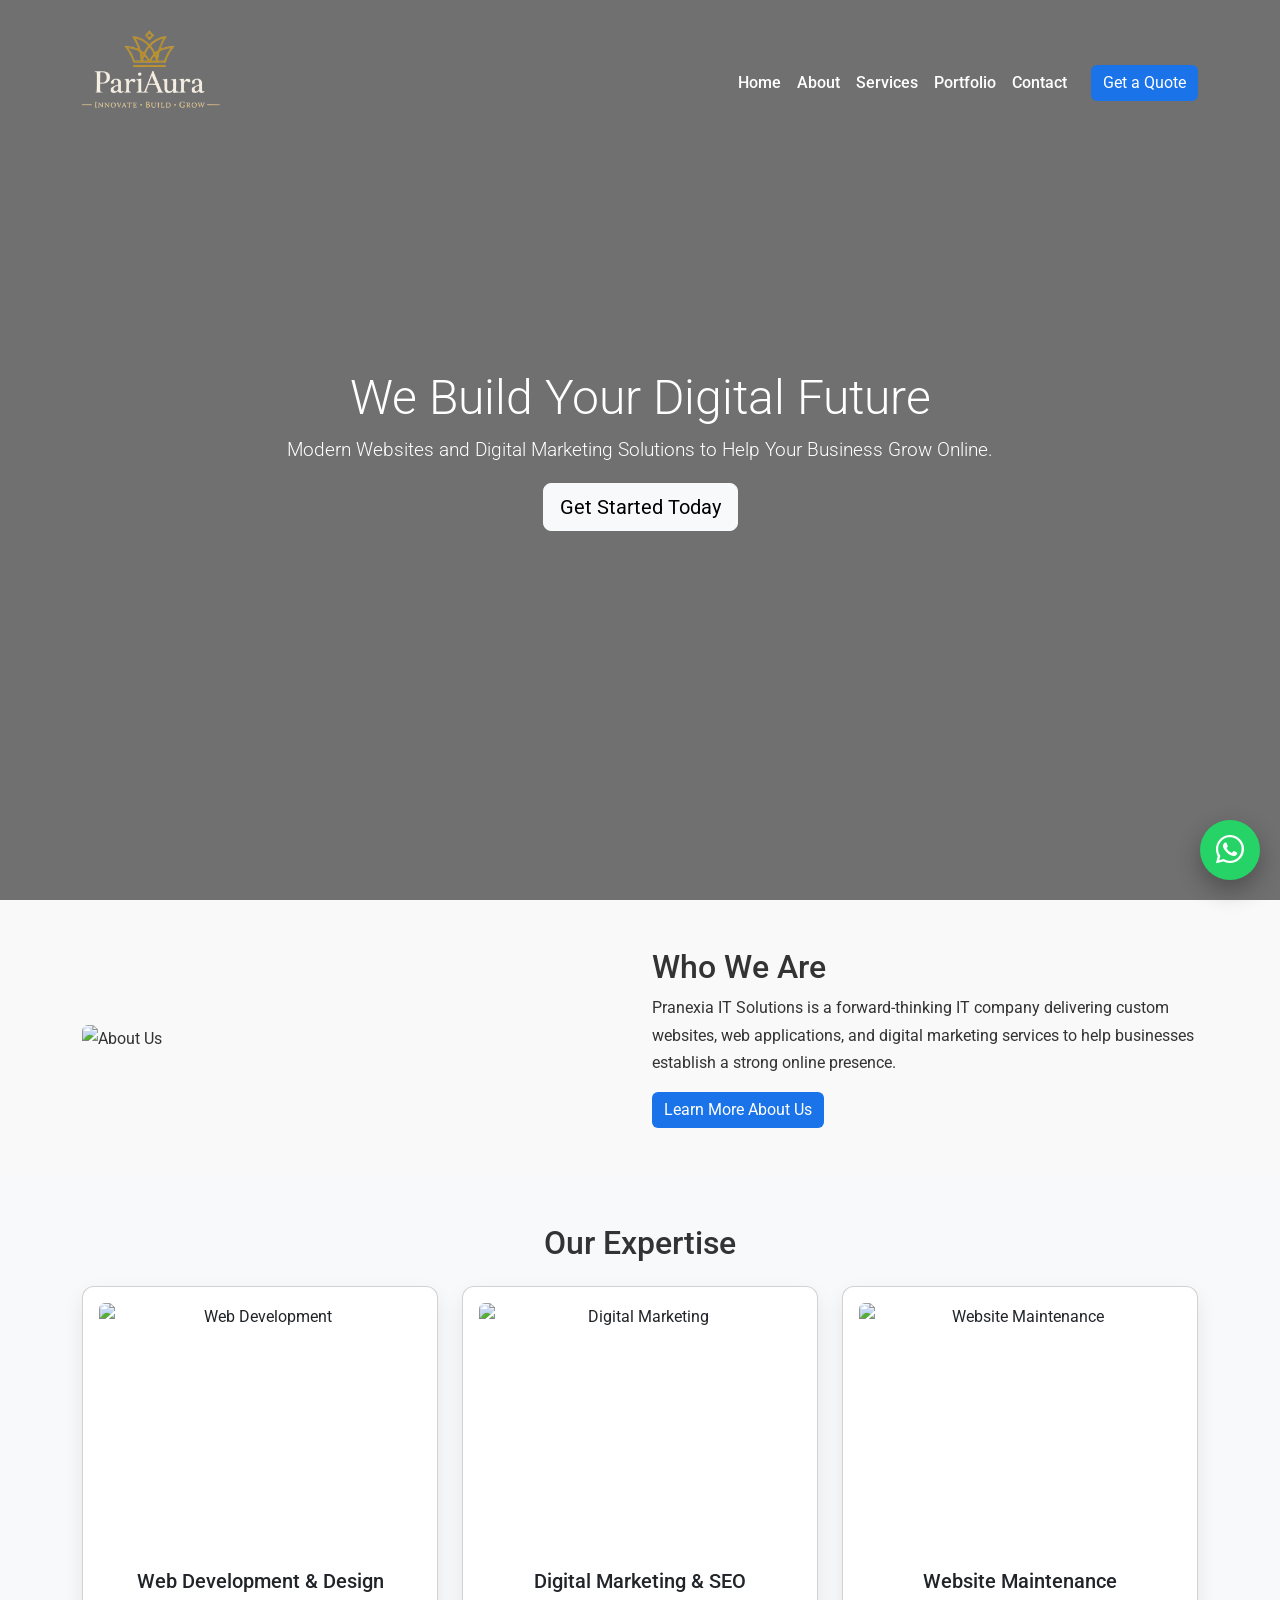
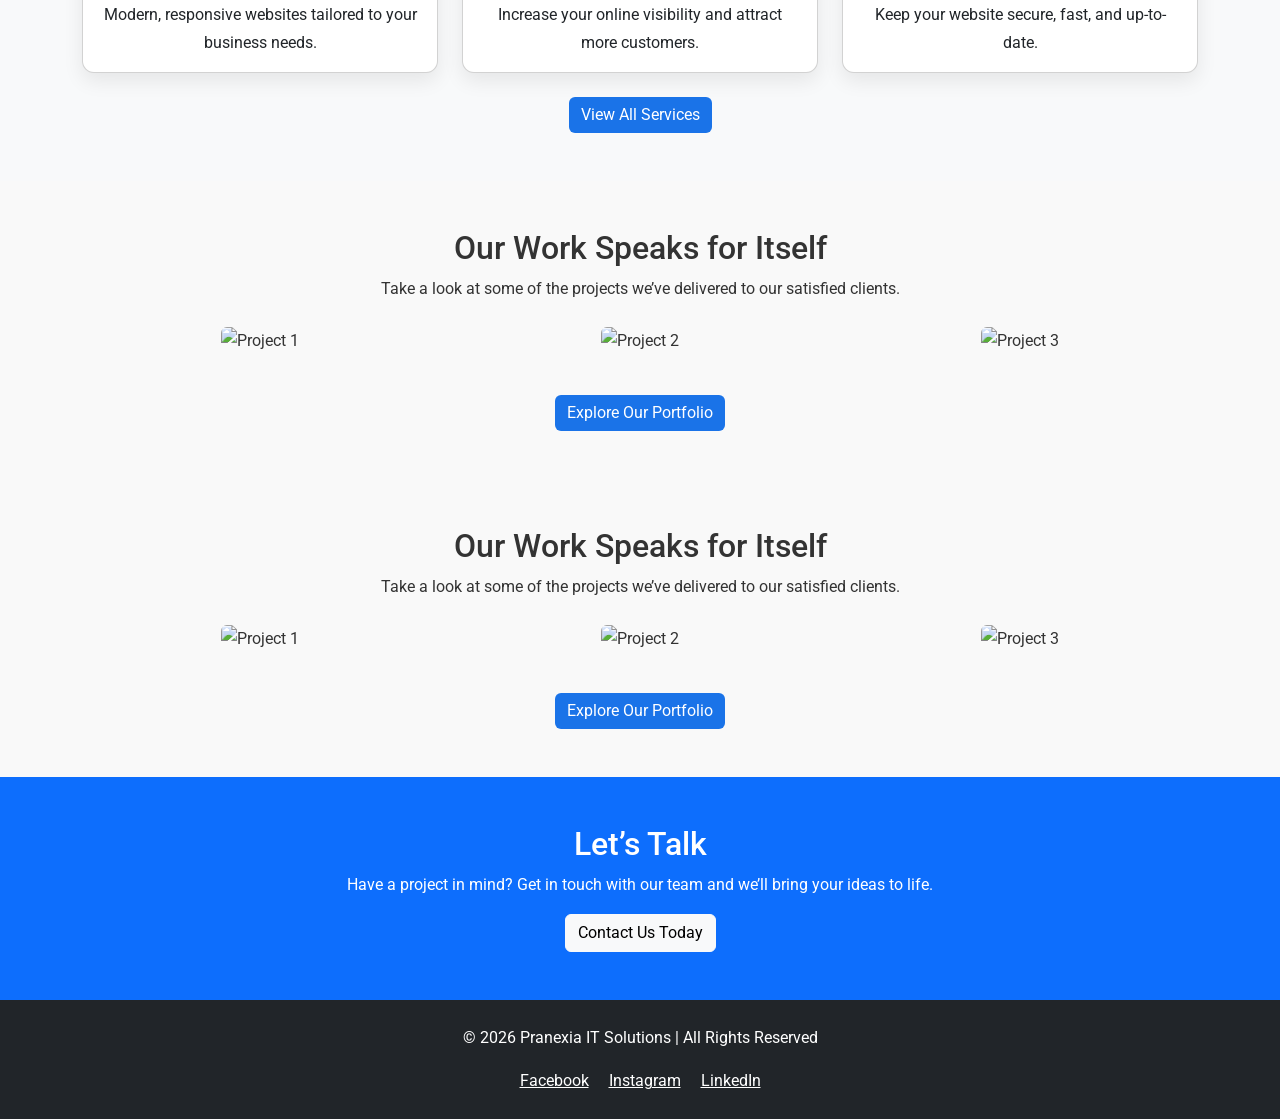
==== index.html @ 9b1155bc "Add files via upload" ====
<!DOCTYPE html>
<html lang="en">
<head>
  <meta charset="UTF-8">
  <meta name="viewport" content="width=device-width, initial-scale=1.0">
  <title>PariAura</title>
  <link href="https://cdn.jsdelivr.net/npm/bootstrap@5.3.2/dist/css/bootstrap.min.css" rel="stylesheet">
  <link href="https://cdn.jsdelivr.net/npm/bootstrap-icons@1.11.3/font/bootstrap-icons.css" rel="stylesheet">
  <style media="screen">
  /* ===== GOOGLE FONTS ===== */
@import url('https://fonts.googleapis.com/css2?family=Montserrat:wght@500;700&family=Roboto:wght@400;500&display=swap');

/* ===== GLOBAL ===== */
* {
  margin: 0;
  padding: 0;
  box-sizing: border-box;
}

body {
  font-family: 'Roboto', sans-serif;
  background: #f9f9f9;
  color: #333;
  line-height: 1.7;
  scroll-behavior: smooth;
}

/* ===== NAVBAR ===== */
.navbar {
  position: fixed;
  width: 100%;
  top: 0;
  left: 0;
  background: transparent !important;
  transition: 0.4s;
  z-index: 999;
}

.navbar-brand img { height:140px; transition:0.4s; } /* increased logo */
/* Shrink logo on scroll */
.navbar.scrolled .navbar-brand img {
  height: 80px;
}

/* Nav links */
.navbar .nav-link {
  color: #fff !important;
  font-weight: 500;
}

/* After scroll */
.navbar.scrolled {
  background: rgba(15, 15, 15, 0.9) !important;
  backdrop-filter: blur(10px);
}

.navbar.scrolled .nav-link {
  color: #fff !important;
}

/* ===== FINAL HAMBURGER FIX ===== */

.navbar-toggler {
  border: none;
}

/* Main line */
.navbar-toggler-icon {
  background: none;
  width: 25px;
  height: 2px;
  background-color: white;
  position: relative;
  display: inline-block;
}

/* Top & bottom lines */
.navbar-toggler-icon::before,
.navbar-toggler-icon::after {
  content: '';
  position: absolute;
  width: 25px;
  height: 2px;
  background-color: white;
  left: 0;
}

.navbar-toggler-icon::before {
  top: -7px;
}

.navbar-toggler-icon::after {
  top: 7px;
}

/* After scroll → dark icon */
.navbar.scrolled .navbar-toggler-icon,
.navbar.scrolled .navbar-toggler-icon::before,
.navbar.scrolled .navbar-toggler-icon::after {
  background-color: white;
}

/* ===== HERO VIDEO ===== */
.hero {
  position: relative;
  height: 100vh;
  overflow: hidden;
  display: flex;
  align-items: center;
  justify-content: center;
  color: white;
}

/* Video */
.hero-video {
  position: absolute;
  width: 100%;
  height: 100%;
  object-fit: cover;
  z-index: 0;
}

/* Overlay */
.hero-overlay {
  position: absolute;
  width: 100%;
  height: 100%;
  background: rgba(0,0,0,0.55);
  z-index: 1;
}

/* Content */
.hero .container {
  position: relative;
  z-index: 2;
  text-align: center;
}

.hero h1 {
  font-size: 3rem;
}

.hero p {
  font-size: 1.2rem;
}

/* ===== BUTTON ===== */
.btn-primary {
  background: #1A73E8;
  border: none;
}

.btn-primary:hover {
  background: #1666c1;
}

/* ===== CARDS ===== */
.card {
  border-radius: 12px;
  transition: 0.4s;
  box-shadow: 0 8px 20px rgba(0,0,0,0.08);
}

.card:hover {
  transform: translateY(-10px);
}

.card img {
  height: 250px;
  object-fit: cover;
}

/* ===== SECTION ===== */
section {
  padding: 100px 0;
}

/* ===== FOOTER ===== */
footer {
  background: #0e0e0e;
  color: #ccc;
  padding: 40px 0;
}

footer a {
  color: #ccc;
}

footer a:hover {
  color: #1A73E8;
}

/* ===== MOBILE ===== */
@media (max-width: 768px) {

  .navbar-brand img {
      height: 90px;
  }

.navbar-brand img { height:110px; }

  .hero {
      height: 100vh;

  }

  .hero h1 {
      font-size: 2rem;
  }

  .hero p {
      font-size: 1rem;
  }

  .card img {
      height: 200px;
  }
}
/* ===== WHATSAPP BUTTON ===== */
.whatsapp-btn {
  position: fixed;
  bottom: 20px;
  right: 20px;
  width: 60px;
  height: 60px;
  background: #25D366;
  color: #fff;
  font-size: 28px;
  display: flex;
  align-items: center;
  justify-content: center;
  border-radius: 50%;
  text-decoration: none;
  z-index: 9999;
  box-shadow: 0 10px 25px rgba(0,0,0,0.3);
  transition: 0.3s;
}

.whatsapp-btn:hover {
  transform: scale(1.1);
  background: #1ebe5d;
}
  </style>
</head>
<body>

<!-- Navbar -->
<nav class="navbar navbar-expand-lg navbar-light bg-light sticky-top">
  <div class="container">
    <a class="navbar-brand" href="index.html">
  <img src="images/logo.png" alt="Pranexia Logo" height="40">
</a>
    <button class="navbar-toggler" type="button" data-bs-toggle="collapse" data-bs-target="#navbarNav">
      <span class="navbar-toggler-icon"></span>
    </button>
    <div class="collapse navbar-collapse" id="navbarNav">
      <ul class="navbar-nav ms-auto">
        <li class="nav-item"><a class="nav-link" href="index.html">Home</a></li>
        <li class="nav-item"><a class="nav-link" href="about.html">About</a></li>
        <li class="nav-item"><a class="nav-link" href="services.html">Services</a></li>
        <li class="nav-item"><a class="nav-link" href="portfolio.html">Portfolio</a></li>
        <li class="nav-item"><a class="nav-link" href="contact.html">Contact</a></li>
      </ul>
      <a href="contact.html" class="btn btn-primary ms-3">Get a Quote</a>
    </div>
  </div>
</nav>
<!-- Hero Section -->
<section class="hero text-center">

  <!-- Background Video -->
  <video autoplay muted loop playsinline class="hero-video">
    <source src="videos/hero.mp4" type="video/mp4">
  </video>

  <!-- Overlay -->
  <div class="hero-overlay"></div>

  <!-- Content -->
  <div class="container">
    <h1 class="display-4">We Build Your Digital Future</h1>
    <p class="lead">
      Modern Websites and Digital Marketing Solutions to Help Your Business Grow Online.
    </p>
    <a href="contact.html" class="btn btn-light btn-lg">Get Started Today</a>
  </div>

</section>
<!-- About Preview Section -->
<section class="py-5">
  <div class="container">
    <div class="row align-items-center">
      <div class="col-md-6">
        <img src="https://images.unsplash.com/photo-1740220501390-90302389b06a?w=600&auto=format&fit=crop&q=60&ixlib=rb-4.1.0&ixid=M3wxMjA3fDB8MHxzZWFyY2h8Mnx8U2VhcmNoJTIwT2ZmaWNlJTIwd2l0aCUyMFBsYW50c3xlbnwwfHwwfHx8MA%3D%3D"
             alt="About Us" class="img-fluid rounded">
      </div>
      <div class="col-md-6">
        <h2>Who We Are</h2>
        <p>Pranexia IT Solutions is a forward-thinking IT company delivering custom websites, web applications, and digital marketing services to help businesses establish a strong online presence.</p>
        <a href="about.html" class="btn btn-primary">Learn More About Us</a>
      </div>
    </div>
  </div>
</section>

<!-- Services Preview Section -->
<section class="bg-light py-5">
  <div class="container text-center">
    <h2>Our Expertise</h2>
    <div class="row mt-4">
      <div class="col-md-4">
        <div class="card p-3 h-100">
          <img src="https://images.unsplash.com/photo-1519389950473-47ba0277781c?auto=format&fit=crop&w=800&q=80"
               class="card-img-top mb-3 rounded" alt="Web Development">
          <h5 class="card-title">Web Development & Design</h5>
          <p class="card-text">Modern, responsive websites tailored to your business needs.</p>
        </div>
      </div>
      <div class="col-md-4">
        <div class="card p-3 h-100">
          <img src="https://images.unsplash.com/photo-1508830524289-0adcbe822b40?auto=format&fit=crop&w=800&q=80"
               class="card-img-top mb-3 rounded" alt="Digital Marketing">
          <h5 class="card-title">Digital Marketing & SEO</h5>
          <p class="card-text">Increase your online visibility and attract more customers.</p>
        </div>
      </div>
      <div class="col-md-4">
        <div class="card p-3 h-100">
          <img src="https://images.unsplash.com/photo-1555066931-4365d14bab8c?auto=format&fit=crop&w=800&q=80"
               class="card-img-top mb-3 rounded" alt="Website Maintenance">
          <h5 class="card-title">Website Maintenance</h5>
          <p class="card-text">Keep your website secure, fast, and up-to-date.</p>
        </div>
      </div>
    </div>
    <a href="services.html" class="btn btn-primary mt-4">View All Services</a>
  </div>
</section>

<!-- Portfolio Preview Section -->
<section class="py-5">
  <div class="container text-center">
    <h2>Our Work Speaks for Itself</h2>
    <p>Take a look at some of the projects we’ve delivered to our satisfied clients.</p>
    <div class="row mt-4">
      <div class="col-md-4 mb-4">
        <img src="https://images.unsplash.com/photo-1504384308090-c894fdcc538d?auto=format&fit=crop&w=800&q=80"
             class="img-fluid rounded" alt="Project 1">
      </div>
      <div class="col-md-4 mb-4">
        <img src="https://images.unsplash.com/photo-1498050108023-c5249f4df085?auto=format&fit=crop&w=800&q=80"
             class="img-fluid rounded" alt="Project 2">
      </div>
      <div class="col-md-4 mb-4">
        <img src="https://images.unsplash.com/photo-1519389950473-47ba0277781c?auto=format&fit=crop&w=800&q=80"
             class="img-fluid rounded" alt="Project 3">
      </div>
    </div>
    <a href="portfolio.html" class="btn btn-primary mt-3">Explore Our Portfolio</a>
  </div>
</section>

<!-- Portfolio Preview Section -->
<section class="py-5">
  <div class="container text-center">
    <h2>Our Work Speaks for Itself</h2>
    <p>Take a look at some of the projects we’ve delivered to our satisfied clients.</p>
    <div class="row mt-4">
      <div class="col-md-4 mb-4">
        <img src="https://images.unsplash.com/photo-1498050108023-c5249f4df085?w=800" class="img-fluid rounded" alt="Project 1">
      </div>
      <div class="col-md-4 mb-4">
        <img src="https://images.unsplash.com/photo-1555066931-4365d14bab8c?w=800" class="img-fluid rounded" alt="Project 2">
      </div>
      <div class="col-md-4 mb-4">
        <img src="https://images.unsplash.com/photo-1519389950473-47ba0277781c?w=800" class="img-fluid rounded" alt="Project 3">
      </div>
    </div>
    <a href="portfolio.html" class="btn btn-primary mt-3">Explore Our Portfolio</a>
  </div>
</section>

<!-- Contact Preview Section -->
<section class="bg-primary text-white py-5 text-center">
  <div class="container">
    <h2>Let’s Talk</h2>
    <p>Have a project in mind? Get in touch with our team and we’ll bring your ideas to life.</p>
    <a href="contact.html" class="btn btn-light">Contact Us Today</a>
  </div>
</section>
<a href="https://wa.me/917075901216" target="_blank" class="whatsapp-btn">
  <i class="bi bi-whatsapp"></i>
</a>
<!-- Footer -->
<footer class="bg-dark text-white py-4 text-center">
  <div class="container">
    <p>© 2026 Pranexia IT Solutions | All Rights Reserved</p>
    <div>
      <a href="#" class="text-white me-3">Facebook</a>
      <a href="#" class="text-white me-3">Instagram</a>
      <a href="#" class="text-white">LinkedIn</a>
    </div>
  </div>
</footer>

<script src="https://cdn.jsdelivr.net/npm/bootstrap@5.3.2/dist/js/bootstrap.bundle.min.js"></script>
<script>
window.addEventListener("scroll", function () {
    const navbar = document.querySelector(".navbar");

    if (window.scrollY > 50) {
        navbar.classList.add("scrolled");
    } else {
        navbar.classList.remove("scrolled");
    }
});
</script>
</body>
</html>
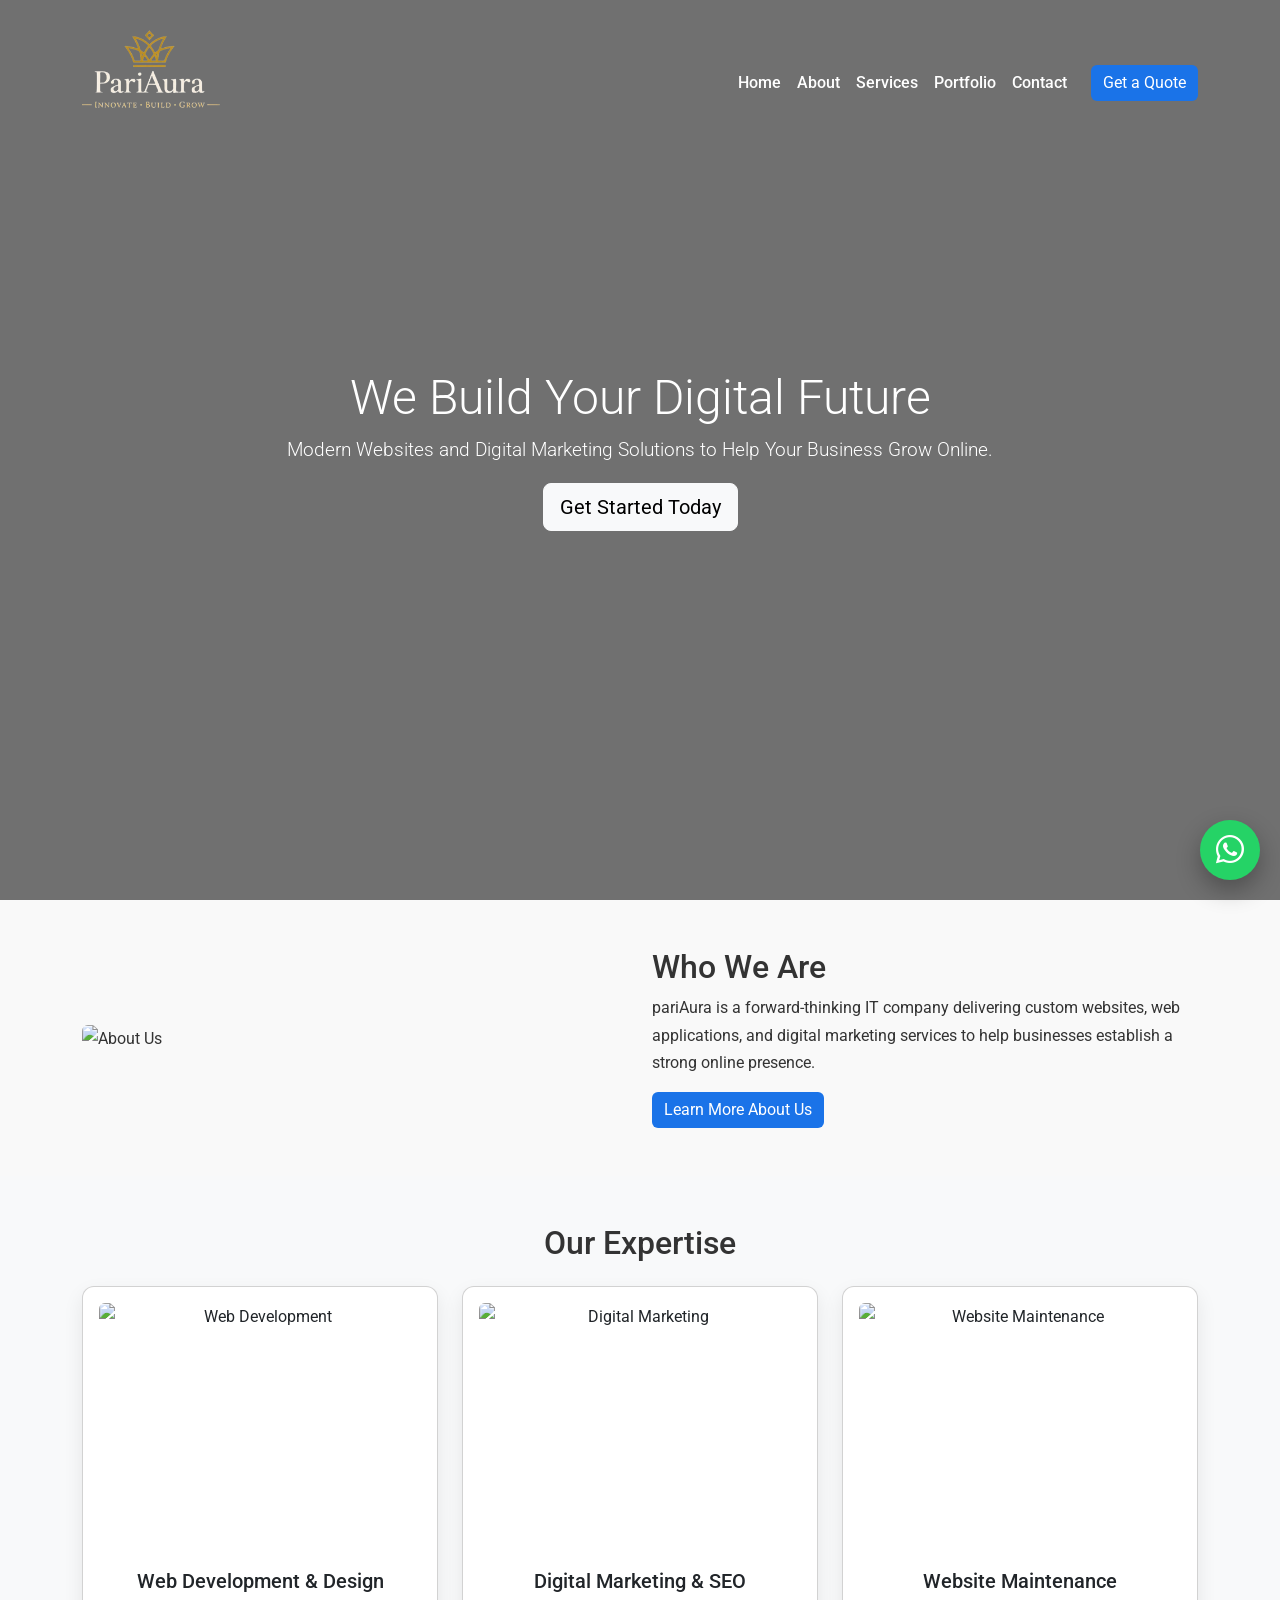
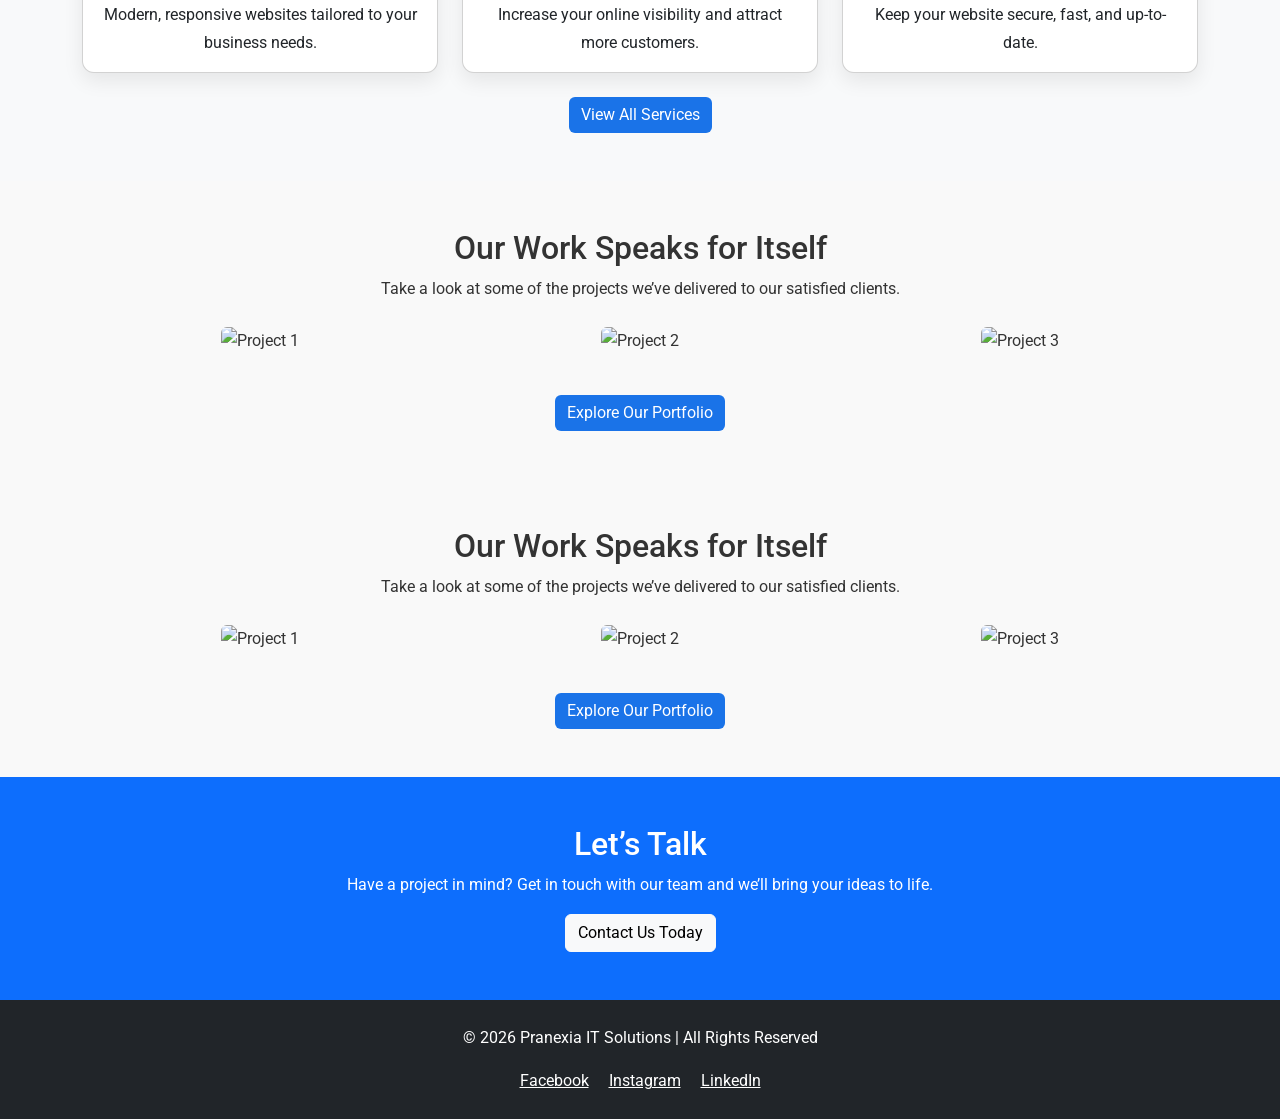
==== commit bf278d80: "Update index.html" ====
--- a/index.html
+++ b/index.html
@@ -291,12 +291,12 @@
   <div class="container">
     <div class="row align-items-center">
       <div class="col-md-6">
-        <img src="https://images.unsplash.com/photo-1740220501390-90302389b06a?w=600&auto=format&fit=crop&q=60&ixlib=rb-4.1.0&ixid=M3wxMjA3fDB8MHxzZWFyY2h8Mnx8U2VhcmNoJTIwT2ZmaWNlJTIwd2l0aCUyMFBsYW50c3xlbnwwfHwwfHx8MA%3D%3D"
+        <img src="https://media.istockphoto.com/id/2186992414/photo/close-up-two-diverse-men-shake-hands-multiracial-businessmen-conclude-successful-contract.webp?a=1&b=1&s=612x612&w=0&k=20&c=WMI2hB047Z72v2xg6NFpclR9Ol5B8aSub3ej4DtMxbo="
              alt="About Us" class="img-fluid rounded">
       </div>
       <div class="col-md-6">
         <h2>Who We Are</h2>
-        <p>Pranexia IT Solutions is a forward-thinking IT company delivering custom websites, web applications, and digital marketing services to help businesses establish a strong online presence.</p>
+        <p>pariAura is a forward-thinking IT company delivering custom websites, web applications, and digital marketing services to help businesses establish a strong online presence.</p>
         <a href="about.html" class="btn btn-primary">Learn More About Us</a>
       </div>
     </div>
@@ -310,7 +310,7 @@
     <div class="row mt-4">
       <div class="col-md-4">
         <div class="card p-3 h-100">
-          <img src="https://images.unsplash.com/photo-1519389950473-47ba0277781c?auto=format&fit=crop&w=800&q=80"
+          <img src="https://images.unsplash.com/photo-1585076641399-5c06d1b3365f?w=600&auto=format&fit=crop&q=60&ixlib=rb-4.1.0&ixid=M3wxMjA3fDB8MHxzZWFyY2h8MTl8fFdlYiUyMERldmVsb3BtZW50JTIwJTI2JTIwRGVzaWdufGVufDB8fDB8fHww"
                class="card-img-top mb-3 rounded" alt="Web Development">
           <h5 class="card-title">Web Development & Design</h5>
           <p class="card-text">Modern, responsive websites tailored to your business needs.</p>
@@ -318,7 +318,7 @@
       </div>
       <div class="col-md-4">
         <div class="card p-3 h-100">
-          <img src="https://images.unsplash.com/photo-1508830524289-0adcbe822b40?auto=format&fit=crop&w=800&q=80"
+          <img src="https://plus.unsplash.com/premium_photo-1661678060948-b8d1d293889a?w=600&auto=format&fit=crop&q=60&ixlib=rb-4.1.0&ixid=M3wxMjA3fDB8MHxzZWFyY2h8MXx8RGlnaXRhbCUyME1hcmtldGluZyUyMCUyNiUyMFNFT3xlbnwwfHwwfHx8MA%3D%3D"
                class="card-img-top mb-3 rounded" alt="Digital Marketing">
           <h5 class="card-title">Digital Marketing & SEO</h5>
           <p class="card-text">Increase your online visibility and attract more customers.</p>
@@ -326,7 +326,7 @@
       </div>
       <div class="col-md-4">
         <div class="card p-3 h-100">
-          <img src="https://images.unsplash.com/photo-1555066931-4365d14bab8c?auto=format&fit=crop&w=800&q=80"
+          <img src="https://images.unsplash.com/photo-1590608897129-79da98d15969?w=600&auto=format&fit=crop&q=60&ixlib=rb-4.1.0&ixid=M3wxMjA3fDB8MHxzZWFyY2h8MTR8fFdlYnNpdGUlMjBNYWludGVuYW5jZXxlbnwwfHwwfHx8MA%3D%3D"
                class="card-img-top mb-3 rounded" alt="Website Maintenance">
           <h5 class="card-title">Website Maintenance</h5>
           <p class="card-text">Keep your website secure, fast, and up-to-date.</p>
@@ -344,7 +344,7 @@
     <p>Take a look at some of the projects we’ve delivered to our satisfied clients.</p>
     <div class="row mt-4">
       <div class="col-md-4 mb-4">
-        <img src="https://images.unsplash.com/photo-1504384308090-c894fdcc538d?auto=format&fit=crop&w=800&q=80"
+        <img src="https://plus.unsplash.com/premium_photo-1661767467261-4a4bed92a507?w=600&auto=format&fit=crop&q=60&ixlib=rb-4.1.0&ixid=M3wxMjA3fDB8MHxzZWFyY2h8MXx8dGVhbXxlbnwwfHwwfHx8MA%3D%3D"
              class="img-fluid rounded" alt="Project 1">
       </div>
       <div class="col-md-4 mb-4">
@@ -367,13 +367,13 @@
     <p>Take a look at some of the projects we’ve delivered to our satisfied clients.</p>
     <div class="row mt-4">
       <div class="col-md-4 mb-4">
-        <img src="https://images.unsplash.com/photo-1498050108023-c5249f4df085?w=800" class="img-fluid rounded" alt="Project 1">
-      </div>
-      <div class="col-md-4 mb-4">
-        <img src="https://images.unsplash.com/photo-1555066931-4365d14bab8c?w=800" class="img-fluid rounded" alt="Project 2">
-      </div>
-      <div class="col-md-4 mb-4">
-        <img src="https://images.unsplash.com/photo-1519389950473-47ba0277781c?w=800" class="img-fluid rounded" alt="Project 3">
+        <img src="https://images.unsplash.com/photo-1542744173-8e7e53415bb0?w=600&auto=format&fit=crop&q=60&ixlib=rb-4.1.0&ixid=M3wxMjA3fDB8MHxzZWFyY2h8MTF8fHRlYW0lMjBvZmZpY2V8ZW58MHx8MHx8fDA%3D" class="img-fluid rounded" alt="Project 1">
+      </div>
+      <div class="col-md-4 mb-4">
+        <img src="https://media.istockphoto.com/id/1827291486/photo/a-dedicated-mentor-is-explaining-mentees-importance-of-project-while-sitting-at-the-boardroom.webp?a=1&b=1&s=612x612&w=0&k=20&c=3PCse04HxmDXn6LsY1MuQsh01AflW_wR0jwF4tYZ8QY=" class="img-fluid rounded" alt="Project 2">
+      </div>
+      <div class="col-md-4 mb-4">
+        <img src="https://media.istockphoto.com/id/2226298846/photo/businesswomen-collaborating-on-laptops-in-a-modern-office-setting.webp?a=1&b=1&s=612x612&w=0&k=20&c=yszA3yYobGdoy5Tg1gUHZ16vSspgMXcDBeLi671ybBw=" class="img-fluid rounded" alt="Project 3">
       </div>
     </div>
     <a href="portfolio.html" class="btn btn-primary mt-3">Explore Our Portfolio</a>
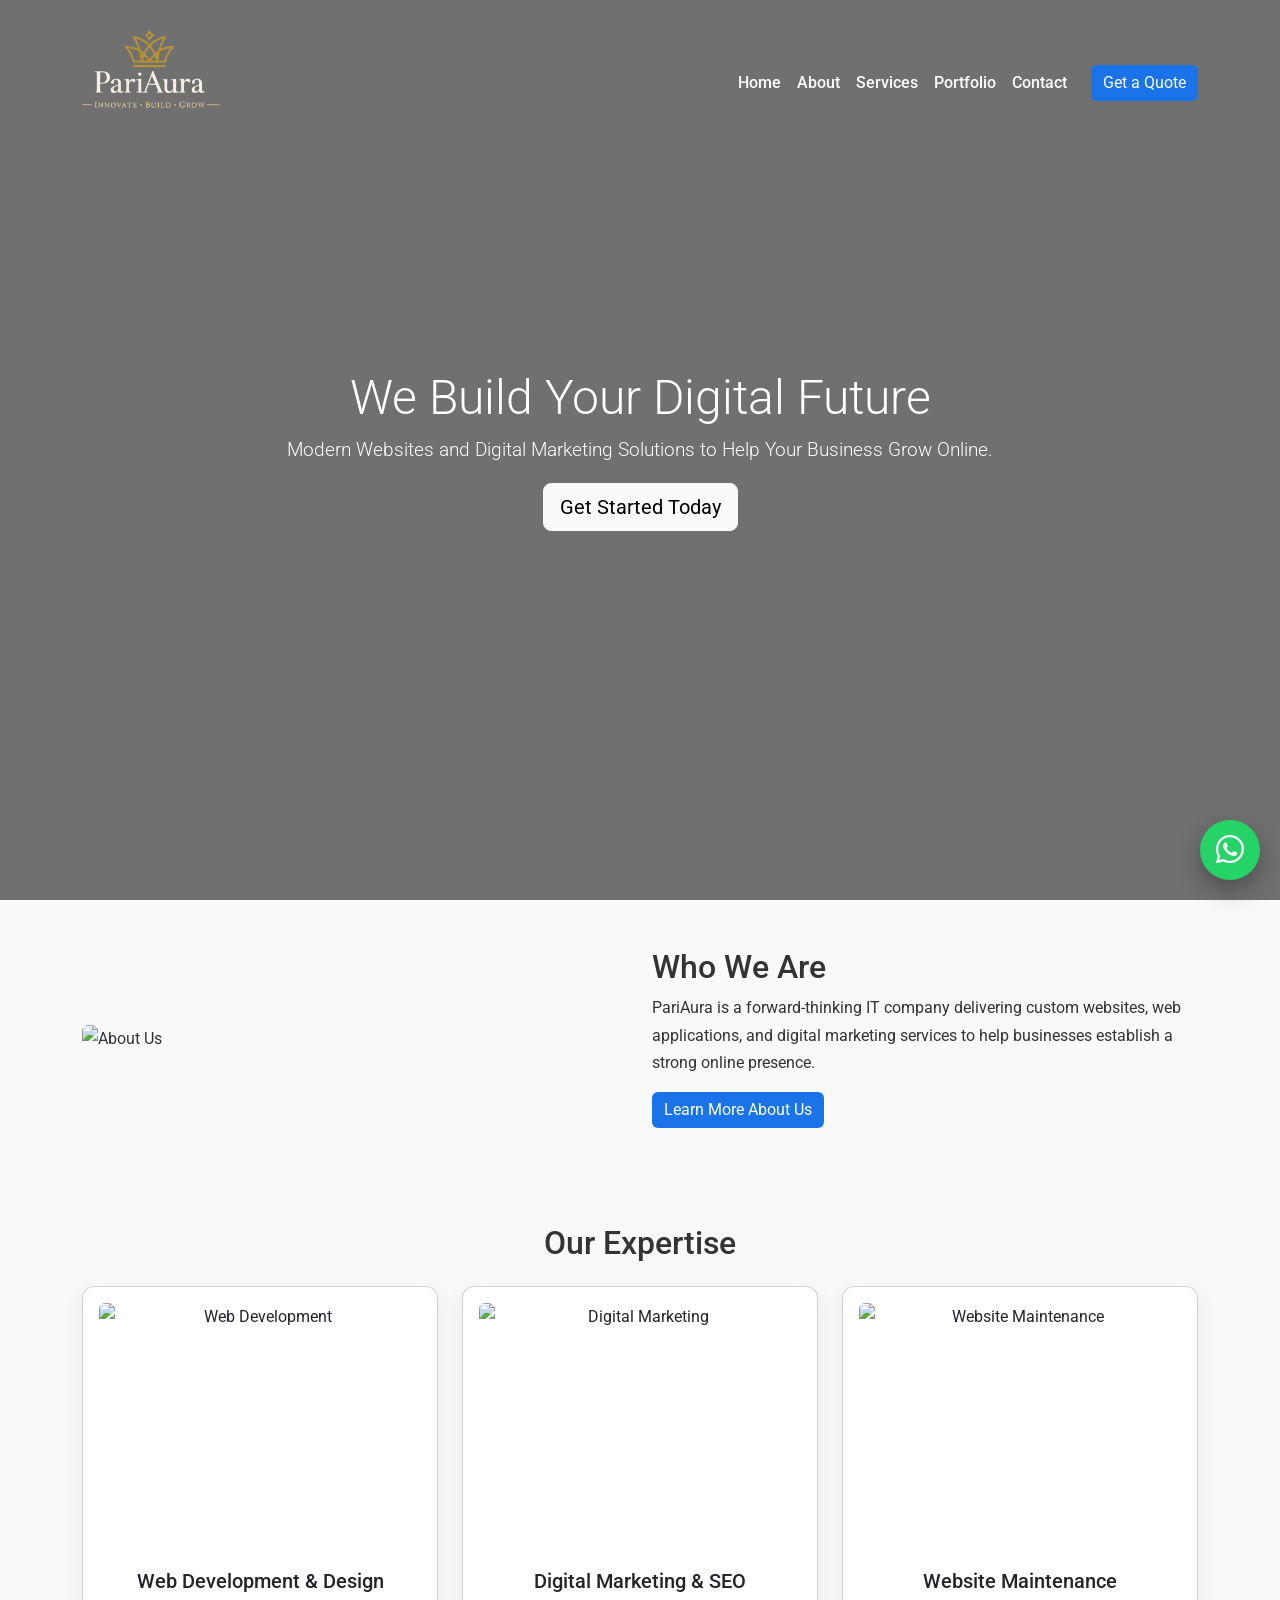
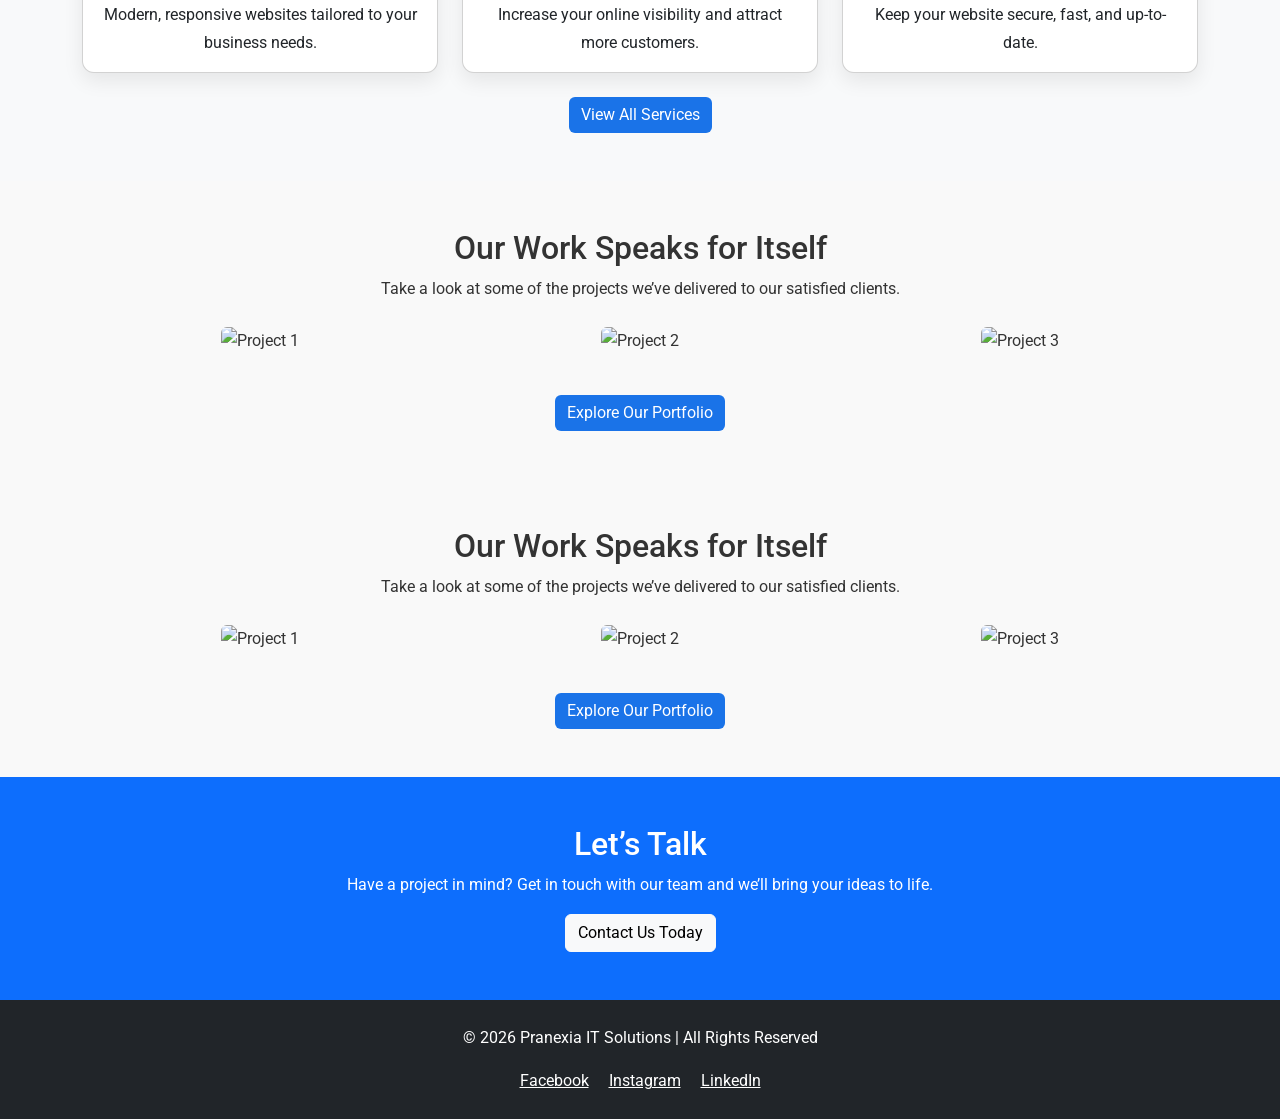
==== commit 4f49c675: "Update index.html" ====
--- a/index.html
+++ b/index.html
@@ -296,7 +296,7 @@
       </div>
       <div class="col-md-6">
         <h2>Who We Are</h2>
-        <p>pariAura is a forward-thinking IT company delivering custom websites, web applications, and digital marketing services to help businesses establish a strong online presence.</p>
+        <p>PariAura is a forward-thinking IT company delivering custom websites, web applications, and digital marketing services to help businesses establish a strong online presence.</p>
         <a href="about.html" class="btn btn-primary">Learn More About Us</a>
       </div>
     </div>
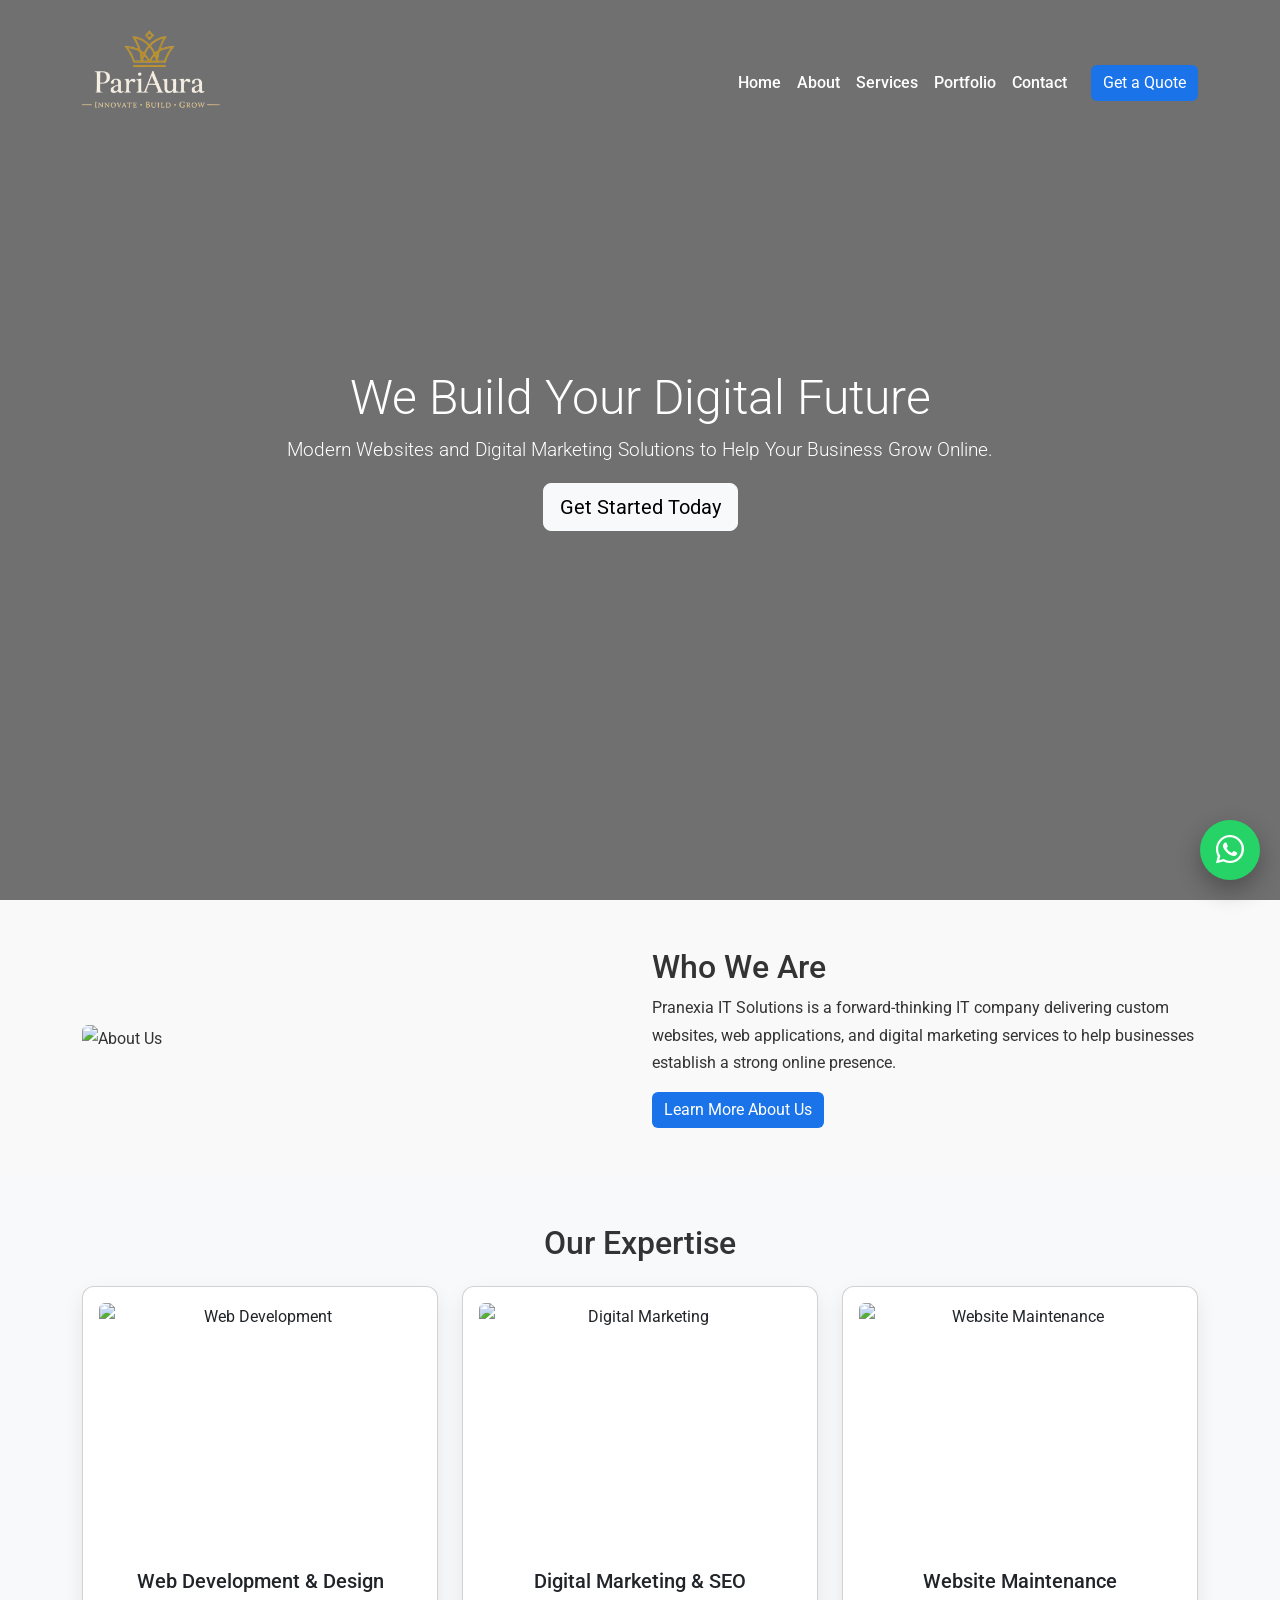
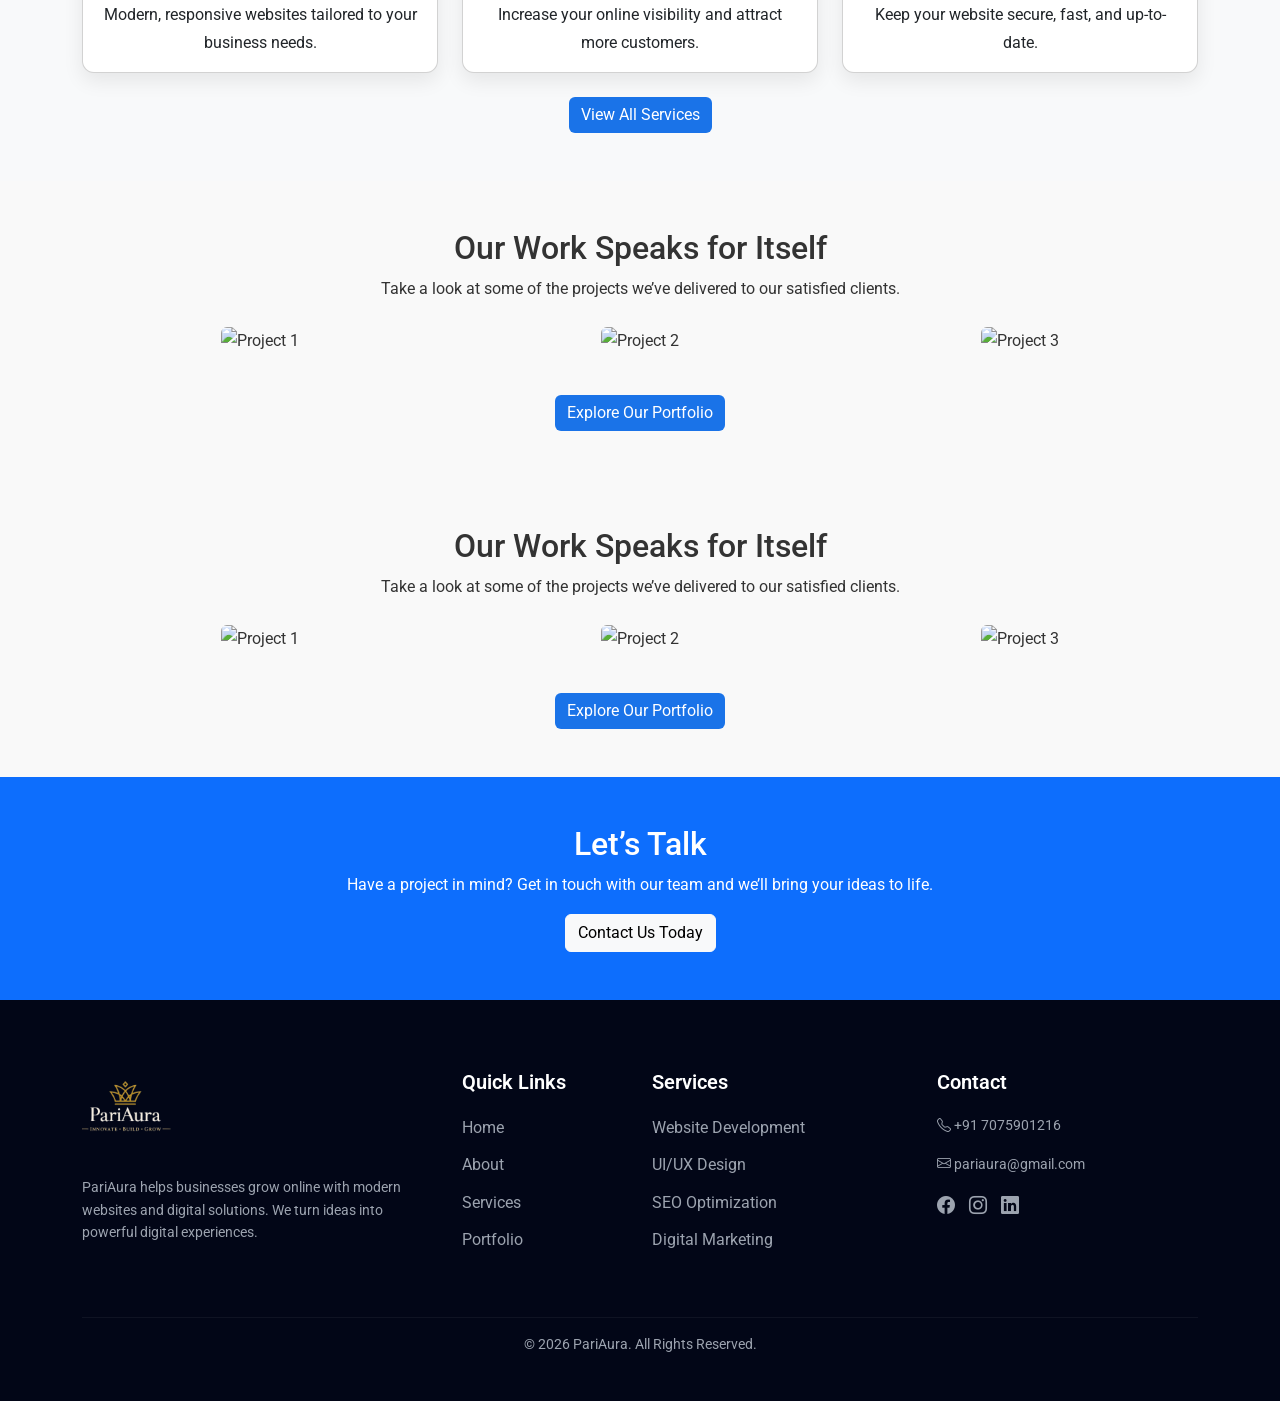
==== commit c5c24739: "Update index.html" ====
--- a/index.html
+++ b/index.html
@@ -176,18 +176,66 @@
 }
 
 /* ===== FOOTER ===== */
-footer {
-  background: #0e0e0e;
-  color: #ccc;
-  padding: 40px 0;
-}
-
-footer a {
-  color: #ccc;
-}
-
-footer a:hover {
-  color: #1A73E8;
+/* ===== FOOTER ===== */
+.footer-section {
+  background: #020617;
+  color: #9ca3af;
+  padding: 70px 0 30px;
+}
+
+.footer-logo {
+  height: 90px;
+}
+
+.footer-section h5 {
+  color: #ffffff;
+  margin-bottom: 20px;
+  font-weight: 600;
+}
+
+.footer-section p {
+  font-size: 14px;
+  line-height: 1.6;
+}
+
+/* LINKS */
+.footer-section ul {
+  list-style: none;
+  padding: 0;
+}
+
+.footer-section ul li {
+  margin-bottom: 10px;
+}
+
+.footer-section ul li a {
+  text-decoration: none;
+  color: #9ca3af;
+  transition: 0.3s;
+}
+
+.footer-section ul li a:hover {
+  color: #22d3ee;
+}
+
+/* SOCIAL ICONS */
+.social-icons a {
+  display: inline-block;
+  margin-right: 10px;
+  color: #9ca3af;
+  font-size: 18px;
+  transition: 0.3s;
+}
+
+.social-icons a:hover {
+  color: #22d3ee;
+}
+
+/* BOTTOM */
+.footer-bottom {
+  border-top: 1px solid rgba(255,255,255,0.05);
+  padding-top: 15px;
+  font-size: 14px;
 }
 
 /* ===== MOBILE ===== */
@@ -214,6 +262,54 @@
 
   .card img {
       height: 200px;
+  }
+}
+/* ===== MOBILE FOOTER FIX ===== */
+@media (max-width: 768px) {
+
+  .footer-section {
+    text-align: center;
+    padding: 50px 20px 20px;
+  }
+
+  .footer-logo {
+    height: 90px;
+    margin-bottom: 15px;
+  }
+
+  /* Add spacing between columns */
+  .footer-section .col-lg-4,
+  .footer-section .col-lg-3,
+  .footer-section .col-lg-2,
+  .footer-section .col-md-6 {
+    margin-bottom: 25px;
+  }
+
+  /* Center lists */
+  .footer-section ul {
+    padding: 0;
+  }
+
+  .footer-section ul li {
+    margin-bottom: 8px;
+  }
+
+  /* Center contact text */
+  .footer-section p {
+    margin-bottom: 8px;
+  }
+
+  /* SOCIAL ICONS CENTER */
+  .social-icons {
+    display: flex;
+    justify-content: center;
+    gap: 15px;
+  }
+
+  /* Bottom text */
+  .footer-bottom {
+    margin-top: 20px;
+    font-size: 13px;
   }
 }
 /* ===== WHATSAPP BUTTON ===== */
@@ -296,7 +392,7 @@
       </div>
       <div class="col-md-6">
         <h2>Who We Are</h2>
-        <p>PariAura is a forward-thinking IT company delivering custom websites, web applications, and digital marketing services to help businesses establish a strong online presence.</p>
+        <p>Pranexia IT Solutions is a forward-thinking IT company delivering custom websites, web applications, and digital marketing services to help businesses establish a strong online presence.</p>
         <a href="about.html" class="btn btn-primary">Learn More About Us</a>
       </div>
     </div>
@@ -391,15 +487,63 @@
 <a href="https://wa.me/917075901216" target="_blank" class="whatsapp-btn">
   <i class="bi bi-whatsapp"></i>
 </a>
-<!-- Footer -->
-<footer class="bg-dark text-white py-4 text-center">
+<footer class="footer-section">
   <div class="container">
-    <p>© 2026 Pranexia IT Solutions | All Rights Reserved</p>
-    <div>
-      <a href="#" class="text-white me-3">Facebook</a>
-      <a href="#" class="text-white me-3">Instagram</a>
-      <a href="#" class="text-white">LinkedIn</a>
-    </div>
+
+    <div class="row text-center text-md-start">
+
+      <!-- LOGO + ABOUT -->
+      <div class="col-lg-4 mb-4">
+        <img src="images/logo.png" alt="PariAura Logo" class="footer-logo mb-3">
+        <p>
+          PariAura helps businesses grow online with modern websites and digital solutions.
+          We turn ideas into powerful digital experiences.
+        </p>
+      </div>
+
+      <!-- QUICK LINKS -->
+      <div class="col-lg-2 col-md-6 mb-4">
+        <h5>Quick Links</h5>
+        <ul>
+          <li><a href="index.html">Home</a></li>
+          <li><a href="about.html">About</a></li>
+          <li><a href="services.html">Services</a></li>
+          <li><a href="portfolio.html">Portfolio</a></li>
+        </ul>
+      </div>
+
+      <!-- SERVICES -->
+      <div class="col-lg-3 col-md-6 mb-4">
+        <h5>Services</h5>
+        <ul>
+          <li><a href="#">Website Development</a></li>
+          <li><a href="#">UI/UX Design</a></li>
+          <li><a href="#">SEO Optimization</a></li>
+          <li><a href="#">Digital Marketing</a></li>
+        </ul>
+      </div>
+
+      <!-- CONTACT -->
+      <div class="col-lg-3 mb-4">
+        <h5>Contact</h5>
+        <p><i class="bi bi-telephone"></i> +91 7075901216</p>
+        <p><i class="bi bi-envelope"></i> pariaura@gmail.com</p>
+
+        <!-- SOCIAL ICONS -->
+        <div class="social-icons mt-3">
+          <a href="#"><i class="bi bi-facebook"></i></a>
+          <a href="#"><i class="bi bi-instagram"></i></a>
+          <a href="#"><i class="bi bi-linkedin"></i></a>
+        </div>
+      </div>
+
+    </div>
+
+    <!-- BOTTOM -->
+    <div class="footer-bottom text-center mt-4">
+      <p>© 2026 PariAura. All Rights Reserved.</p>
+    </div>
+
   </div>
 </footer>
 
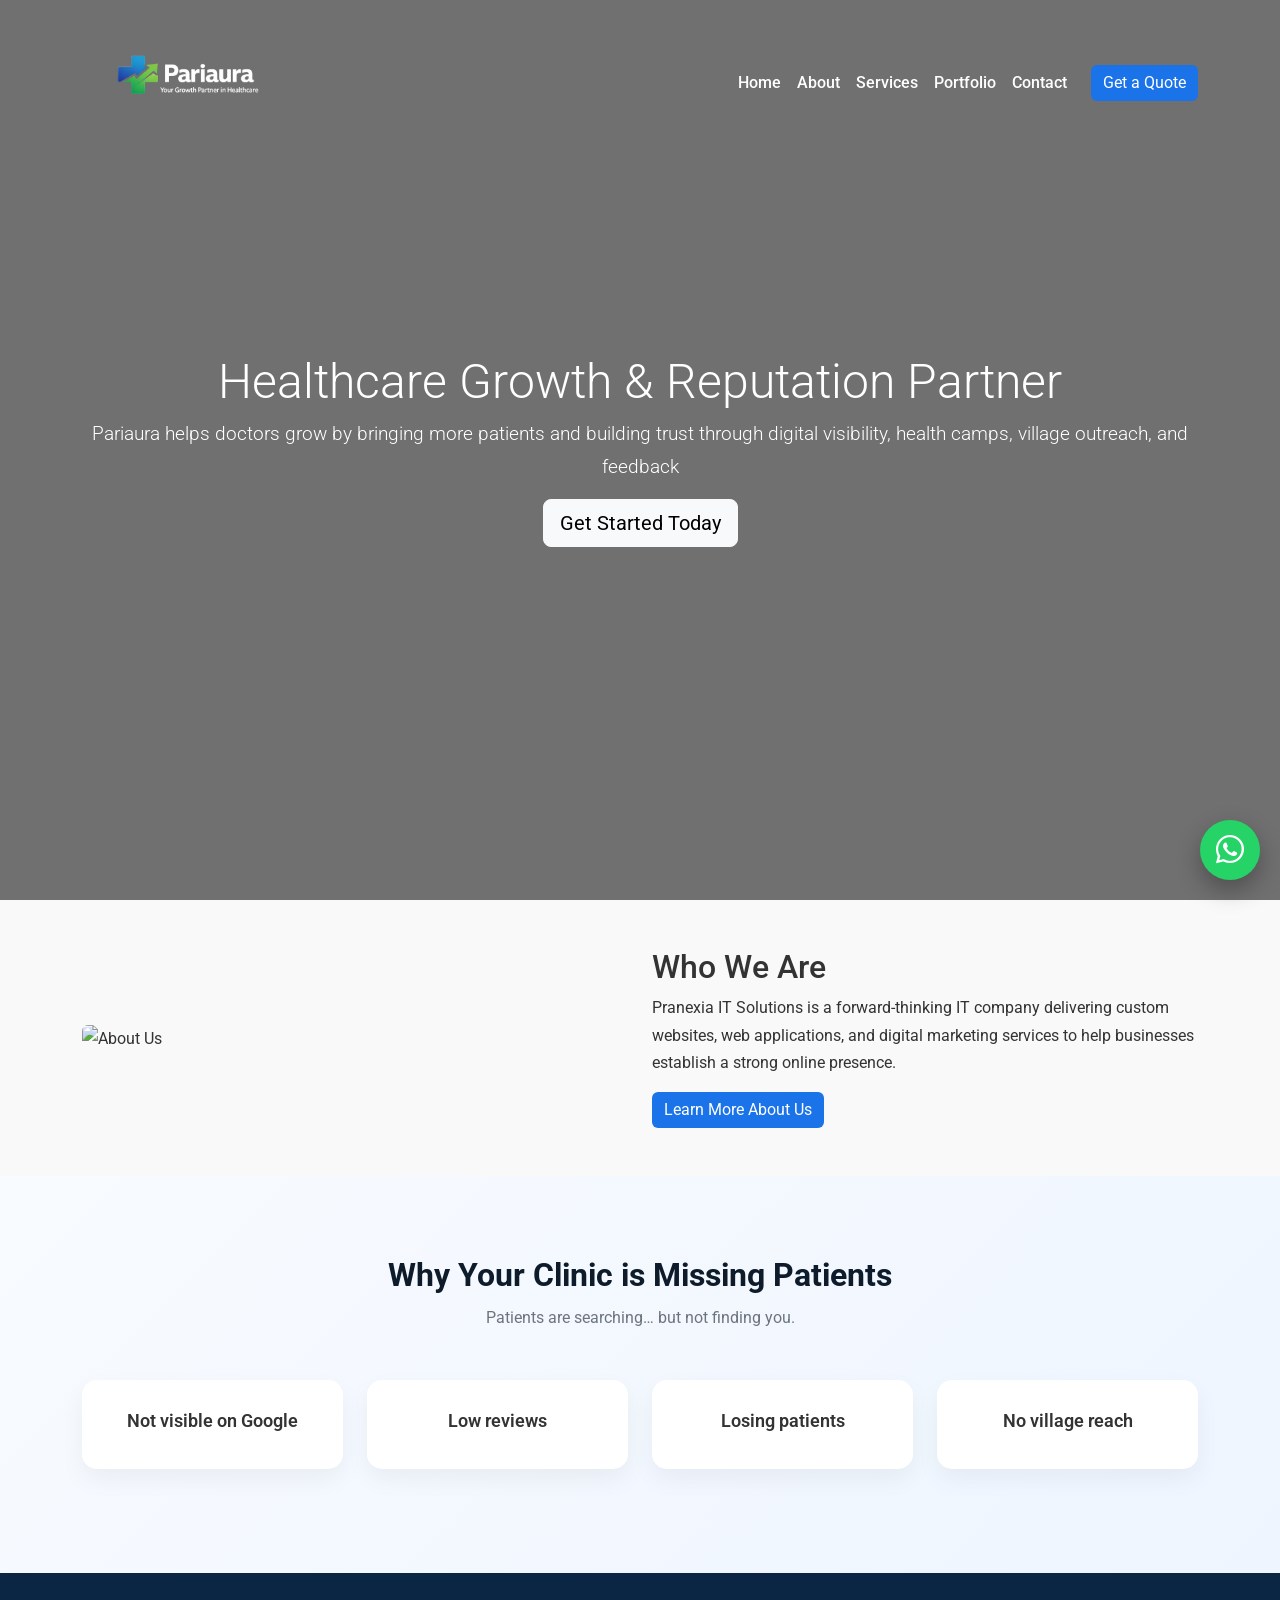
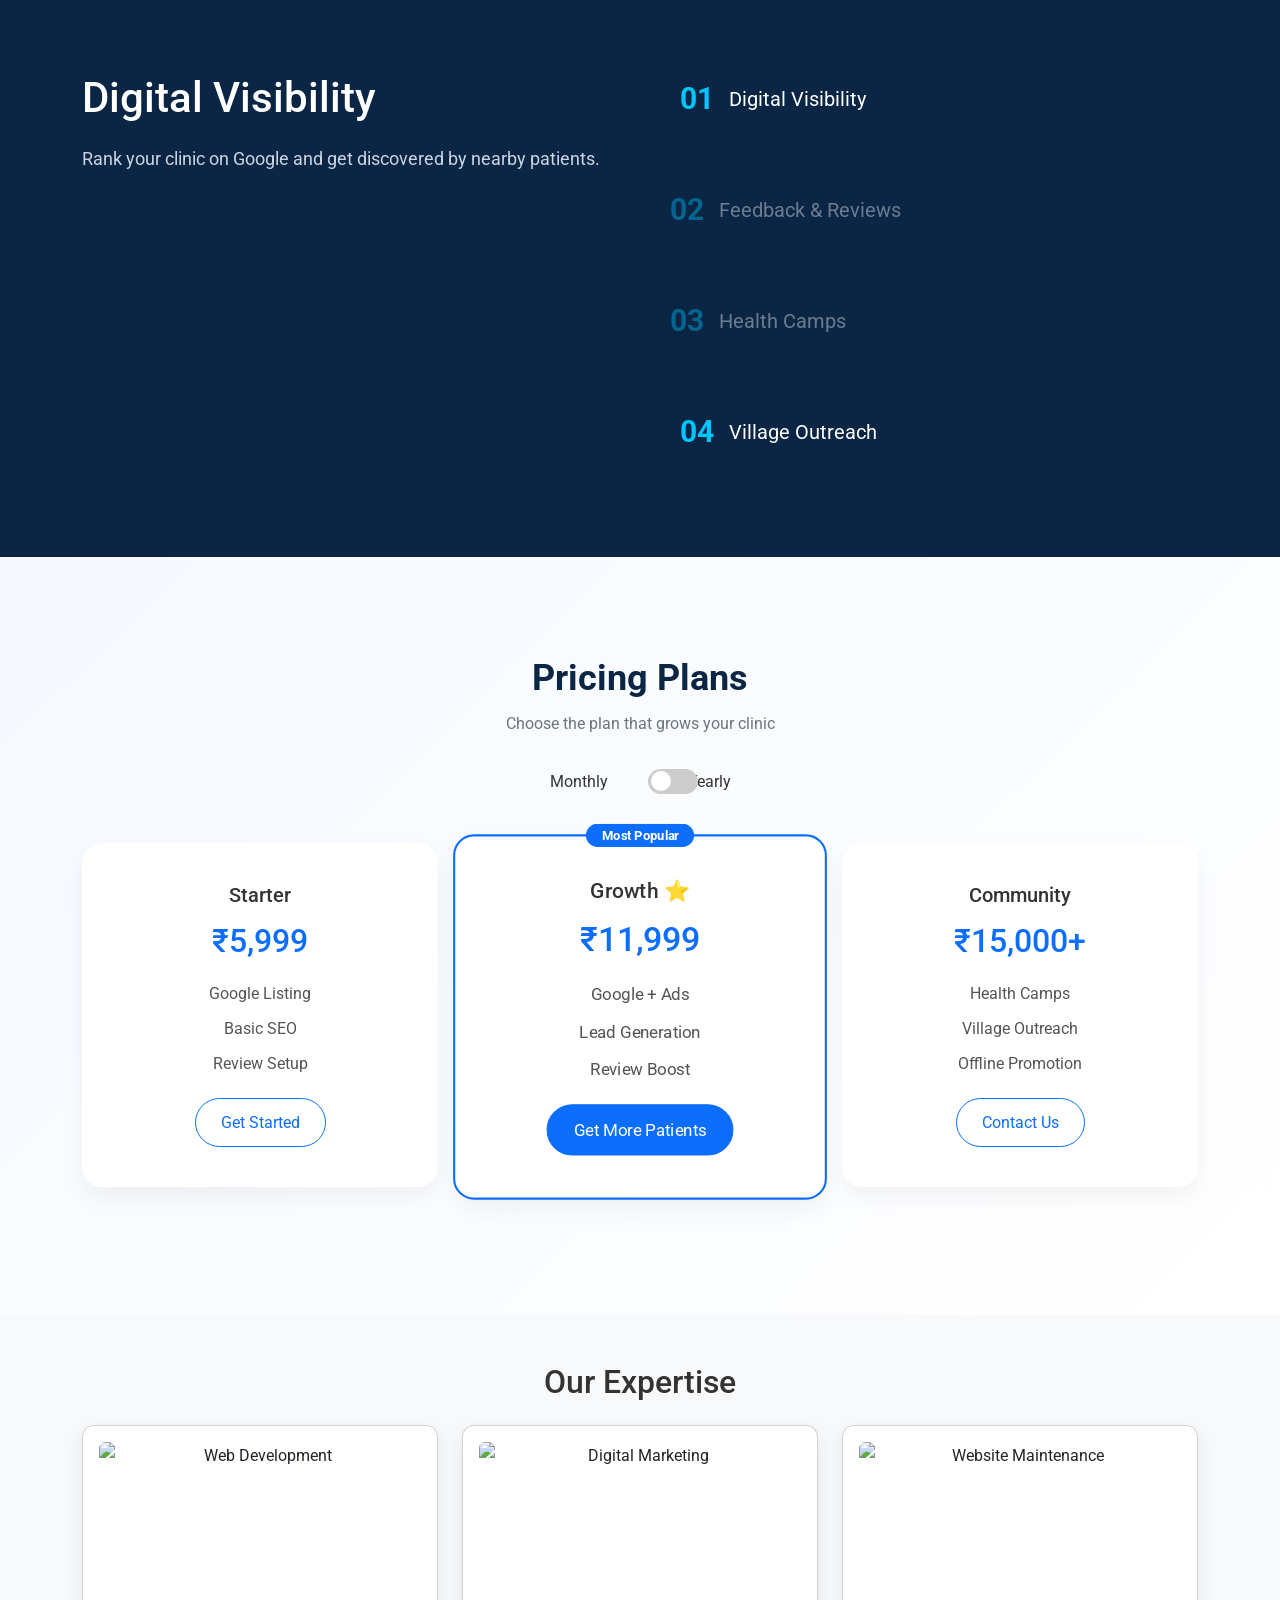
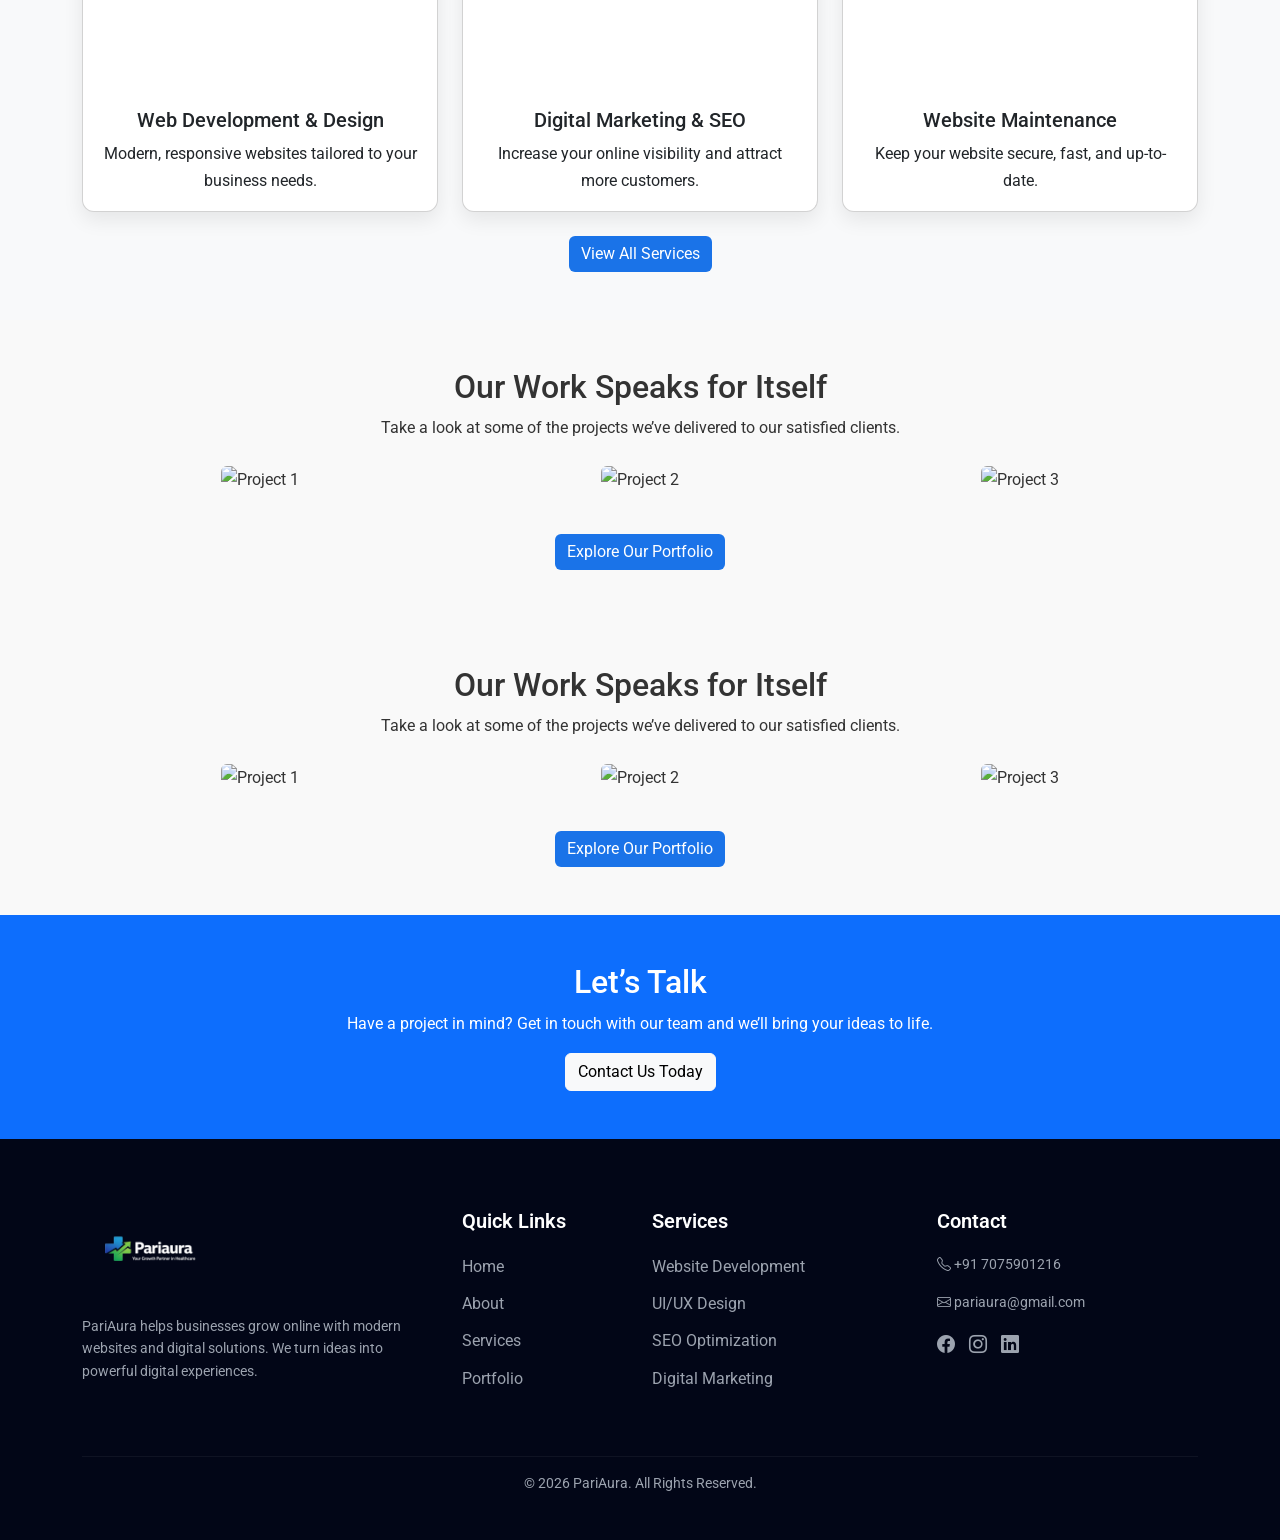
==== commit 373f7e16: "Update index.html" ====
--- a/index.html
+++ b/index.html
@@ -6,6 +6,8 @@
   <title>PariAura</title>
   <link href="https://cdn.jsdelivr.net/npm/bootstrap@5.3.2/dist/css/bootstrap.min.css" rel="stylesheet">
   <link href="https://cdn.jsdelivr.net/npm/bootstrap-icons@1.11.3/font/bootstrap-icons.css" rel="stylesheet">
+  <link rel="icon" href="images/favicon-512.png">
+
   <style media="screen">
   /* ===== GOOGLE FONTS ===== */
 @import url('https://fonts.googleapis.com/css2?family=Montserrat:wght@500;700&family=Roboto:wght@400;500&display=swap');
@@ -335,6 +337,306 @@
 .whatsapp-btn:hover {
   transform: scale(1.1);
   background: #1ebe5d;
+}
+.problem-section {
+    padding: 80px 0;
+    background: linear-gradient(135deg, #f8fbff, #eef5ff);
+}
+
+.section-title {
+    font-size: 32px;
+    font-weight: 700;
+    color: #0d1b2a;
+}
+
+.section-subtitle {
+    color: #6c757d;
+    margin-top: 10px;
+    font-size: 16px;
+}
+
+.problem-card {
+    background: #ffffff;
+    border-radius: 15px;
+    padding: 30px 20px;
+    box-shadow: 0 10px 25px rgba(0,0,0,0.05);
+    transition: all 0.3s ease;
+    height: 100%;
+}
+
+.problem-card:hover {
+    transform: translateY(-10px);
+    box-shadow: 0 15px 35px rgba(0,0,0,0.1);
+}
+
+.problem-card .icon {
+    font-size: 40px;
+    color: #0d6efd;
+    margin-bottom: 15px;
+}
+
+.problem-card h5 {
+    font-size: 18px;
+    font-weight: 600;
+    color: #333;
+}
+/* ===== SECTION ===== */
+.solution-section {
+  padding: 100px 20px;
+  background: #0b2545;
+  color: #fff;
+}
+
+/* WRAPPER */
+.solution-wrapper {
+  display: flex;
+  gap: 60px;
+}
+
+/* LEFT */
+.solution-left {
+  flex: 1;
+  position: sticky;
+  top: 100px;
+}
+
+.solution-left h2 {
+  font-size: 42px;
+  margin-bottom: 20px;
+}
+
+.solution-left p {
+  font-size: 18px;
+  color: #cbd5e1;
+}
+
+/* RIGHT */
+.solution-right {
+  flex: 1;
+  display: flex;
+  flex-direction: column;
+  gap: 60px;
+}
+
+.step {
+  font-size: 20px;
+  opacity: 0.4;
+  transition: 0.3s;
+  display: flex;
+  align-items: center;
+  gap: 15px;
+  cursor: pointer;
+}
+
+.step span {
+  font-size: 30px;
+  font-weight: bold;
+  color: #00c6ff;
+}
+
+.step.active {
+  opacity: 1;
+  transform: translateX(10px);
+}
+
+/* ===== MOBILE DESIGN (REAL FIX) ===== */
+@media (max-width: 768px) {
+
+  .solution-wrapper {
+    flex-direction: column;
+    gap: 30px;
+  }
+
+  /* REMOVE STICKY */
+  .solution-left {
+    position: static;
+    text-align: center;
+  }
+
+  .solution-left h2 {
+    font-size: 26px;
+  }
+
+  .solution-left p {
+    font-size: 15px;
+  }
+
+  /* TURN INTO CAROUSEL-LIKE STACK */
+  .solution-right {
+    flex-direction: row;
+    overflow-x: auto;
+    gap: 20px;
+    padding-bottom: 10px;
+    scroll-snap-type: x mandatory;
+  }
+
+  .solution-right::-webkit-scrollbar {
+    display: none;
+  }
+
+  .step {
+    min-width: 250px;
+    background: rgba(255,255,255,0.05);
+    padding: 20px;
+    border-radius: 15px;
+    flex-direction: column;
+    align-items: flex-start;
+    scroll-snap-align: center;
+    opacity: 1;
+  }
+
+  .step span {
+    font-size: 22px;
+  }
+
+  .step.active {
+    background: linear-gradient(135deg, #0d6efd, #00c6ff);
+    transform: none;
+  }
+}
+/* SECTION */
+.pricing-section {
+  padding: 100px 20px;
+  background: linear-gradient(135deg, #f5f9ff, #ffffff);
+}
+
+.pricing-title {
+  font-size: 36px;
+  font-weight: 700;
+  color: #0b2545;
+}
+
+.pricing-subtitle {
+  color: #6c757d;
+  margin-top: 10px;
+}
+
+/* TOGGLE */
+.pricing-toggle {
+  display: flex;
+  justify-content: center;
+  align-items: center;
+  gap: 15px;
+  margin-top: 30px;
+}
+
+.switch {
+  position: relative;
+  width: 50px;
+  height: 25px;
+}
+
+.switch input {
+  display: none;
+}
+
+.slider {
+  position: absolute;
+  background: #ccc;
+  border-radius: 20px;
+  width: 100%;
+  height: 100%;
+  cursor: pointer;
+}
+
+.slider::before {
+  content: "";
+  position: absolute;
+  width: 20px;
+  height: 20px;
+  background: white;
+  border-radius: 50%;
+  top: 2.5px;
+  left: 3px;
+  transition: 0.3s;
+}
+
+input:checked + .slider {
+  background: #0d6efd;
+}
+
+input:checked + .slider::before {
+  transform: translateX(25px);
+}
+
+/* CARD */
+.pricing-card {
+  background: #fff;
+  border-radius: 20px;
+  padding: 40px 25px;
+  transition: 0.4s;
+  position: relative;
+  box-shadow: 0 10px 25px rgba(0,0,0,0.05);
+}
+
+.pricing-card:hover {
+  transform: translateY(-10px);
+  box-shadow: 0 20px 40px rgba(0,0,0,0.1);
+}
+
+/* FEATURED */
+.featured {
+  border: 2px solid #0d6efd;
+  transform: scale(1.05);
+}
+
+.featured .badge {
+  position: absolute;
+  top: -12px;
+  left: 50%;
+  transform: translateX(-50%);
+  background: #0d6efd;
+  color: #fff;
+  padding: 5px 15px;
+  border-radius: 20px;
+  font-size: 12px;
+}
+
+/* PRICE */
+.price {
+  font-size: 32px;
+  margin: 15px 0;
+  color: #0d6efd;
+}
+
+/* LIST */
+.pricing-card ul {
+  list-style: none;
+  padding: 0;
+  margin: 20px 0;
+}
+
+.pricing-card ul li {
+  margin: 8px 0;
+  color: #555;
+}
+
+/* BUTTON */
+.pricing-btn {
+  display: inline-block;
+  padding: 10px 25px;
+  border-radius: 25px;
+  text-decoration: none;
+  border: 1px solid #0d6efd;
+  color: #0d6efd;
+  transition: 0.3s;
+}
+
+.pricing-btn:hover {
+  background: #0d6efd;
+  color: #fff;
+}
+
+.pricing-btn.primary {
+  background: #0d6efd;
+  color: #fff;
+}
+
+/* MOBILE */
+@media (max-width: 768px) {
+  .featured {
+    transform: none;
+  }
 }
   </style>
 </head>
@@ -374,9 +676,9 @@
 
   <!-- Content -->
   <div class="container">
-    <h1 class="display-4">We Build Your Digital Future</h1>
+    <h1 class="display-4">Healthcare Growth & Reputation Partner</h1>
     <p class="lead">
-      Modern Websites and Digital Marketing Solutions to Help Your Business Grow Online.
+      Pariaura helps doctors grow by bringing more patients and building trust through digital visibility, health camps, village outreach, and feedback
     </p>
     <a href="contact.html" class="btn btn-light btn-lg">Get Started Today</a>
   </div>
@@ -398,7 +700,154 @@
     </div>
   </div>
 </section>
-
+<!-- PROBLEM SECTION - PREMIUM UI -->
+<section class="problem-section">
+  <div class="container text-center">
+    <h2 class="section-title">Why Your Clinic is Missing Patients</h2>
+    <p class="section-subtitle">Patients are searching… but not finding you.</p>
+
+    <div class="row mt-5">
+      
+      <div class="col-md-3 mb-4">
+        <div class="problem-card">
+          <i class="fas fa-search-location icon"></i>
+          <h5>Not visible on Google</h5>
+        </div>
+      </div>
+
+      <div class="col-md-3 mb-4">
+        <div class="problem-card">
+          <i class="fas fa-star-half-alt icon"></i>
+          <h5>Low reviews</h5>
+        </div>
+      </div>
+
+      <div class="col-md-3 mb-4">
+        <div class="problem-card">
+          <i class="fas fa-user-slash icon"></i>
+          <h5>Losing patients</h5>
+        </div>
+      </div>
+
+      <div class="col-md-3 mb-4">
+        <div class="problem-card">
+          <i class="fas fa-map-marked-alt icon"></i>
+          <h5>No village reach</h5>
+        </div>
+      </div>
+
+    </div>
+  </div>
+</section>
+
+<section class="solution-section">
+  <div class="container">
+    <div class="solution-wrapper">
+
+      <!-- LEFT SIDE (Dynamic Content) -->
+      <div class="solution-left">
+        <div id="solutionContent">
+          <h2>Digital Visibility</h2>
+          <p>Rank your clinic on Google and get discovered by nearby patients.</p>
+        </div>
+      </div>
+
+      <!-- RIGHT SIDE (Steps) -->
+      <div class="solution-right">
+
+        <div class="step active" data-title="Digital Visibility"
+             data-desc="Rank your clinic on Google and get discovered by nearby patients.">
+          <span>01</span> Digital Visibility
+        </div>
+
+        <div class="step"
+             data-title="Feedback & Reviews"
+             data-desc="Improve ratings and build trust with new patients.">
+          <span>02</span> Feedback & Reviews
+        </div>
+
+        <div class="step"
+             data-title="Health Camps"
+             data-desc="Conduct camps and bring patients directly to your clinic.">
+          <span>03</span> Health Camps
+        </div>
+
+        <div class="step"
+             data-title="Village Outreach"
+             data-desc="Promote your clinic in nearby villages effectively.">
+          <span>04</span> Village Outreach
+        </div>
+
+      </div>
+
+    </div>
+  </div>
+</section>
+<!-- ===== PRICING SECTION ===== -->
+<section class="pricing-section text-center">
+  <div class="container">
+
+    <h2 class="pricing-title">Pricing Plans</h2>
+    <p class="pricing-subtitle">Choose the plan that grows your clinic</p>
+
+    <!-- TOGGLE -->
+    <div class="pricing-toggle">
+      <span>Monthly</span>
+      <label class="switch">
+        <input type="checkbox" id="priceToggle">
+        <span class="slider"></span>
+      </label>
+      <span>Yearly</span>
+    </div>
+
+    <div class="row mt-5">
+
+      <!-- STARTER -->
+      <div class="col-md-4 mb-4">
+        <div class="pricing-card">
+          <h5>Starter</h5>
+          <h2 class="price" data-month="5999" data-year="4999">₹5,999</h2>
+          <ul>
+            <li>Google Listing</li>
+            <li>Basic SEO</li>
+            <li>Review Setup</li>
+          </ul>
+          <a href="#contact" class="pricing-btn">Get Started</a>
+        </div>
+      </div>
+
+      <!-- GROWTH (FEATURED) -->
+      <div class="col-md-4 mb-4">
+        <div class="pricing-card featured">
+          <div class="badge">Most Popular</div>
+          <h5>Growth ⭐</h5>
+          <h2 class="price" data-month="11999" data-year="9999">₹11,999</h2>
+          <ul>
+            <li>Google + Ads</li>
+            <li>Lead Generation</li>
+            <li>Review Boost</li>
+          </ul>
+          <a href="#contact" class="pricing-btn primary">Get More Patients</a>
+        </div>
+      </div>
+
+      <!-- COMMUNITY -->
+      <div class="col-md-4 mb-4">
+        <div class="pricing-card">
+          <h5>Community</h5>
+          <h2 class="price" data-month="15000" data-year="13000">₹15,000+</h2>
+          <ul>
+            <li>Health Camps</li>
+            <li>Village Outreach</li>
+            <li>Offline Promotion</li>
+          </ul>
+          <a href="#contact" class="pricing-btn">Contact Us</a>
+        </div>
+      </div>
+
+    </div>
+  </div>
+</section>
 <!-- Services Preview Section -->
 <section class="bg-light py-5">
   <div class="container text-center">
@@ -558,6 +1007,54 @@
         navbar.classList.remove("scrolled");
     }
 });
+const steps = document.querySelectorAll(".step");
+const content = document.getElementById("solutionContent");
+
+function updateContent(step) {
+  const title = step.getAttribute("data-title");
+  const desc = step.getAttribute("data-desc");
+
+  content.innerHTML = `<h2>${title}</h2><p>${desc}</p>`;
+}
+
+// SCROLL EFFECT (Desktop)
+window.addEventListener("scroll", () => {
+  if (window.innerWidth > 768) {
+    let index = 0;
+
+    steps.forEach((step, i) => {
+      const rect = step.getBoundingClientRect();
+      if (rect.top < window.innerHeight / 2) {
+        index = i;
+      }
+    });
+
+    steps.forEach(step => step.classList.remove("active"));
+    steps[index].classList.add("active");
+
+    updateContent(steps[index]);
+  }
+});
+
+// CLICK / TAP (Mobile Friendly)
+steps.forEach(step => {
+  step.addEventListener("click", () => {
+    steps.forEach(s => s.classList.remove("active"));
+    step.classList.add("active");
+    updateContent(step);
+  });
+});
+const toggle = document.getElementById("priceToggle");
+const prices = document.querySelectorAll(".price");
+
+toggle.addEventListener("change", () => {
+  prices.forEach(price => {
+    const monthly = price.getAttribute("data-month");
+    const yearly = price.getAttribute("data-year");
+
+    price.innerText = toggle.checked ? "₹" + yearly : "₹" + monthly;
+  });
+});
 </script>
 </body>
 </html>
